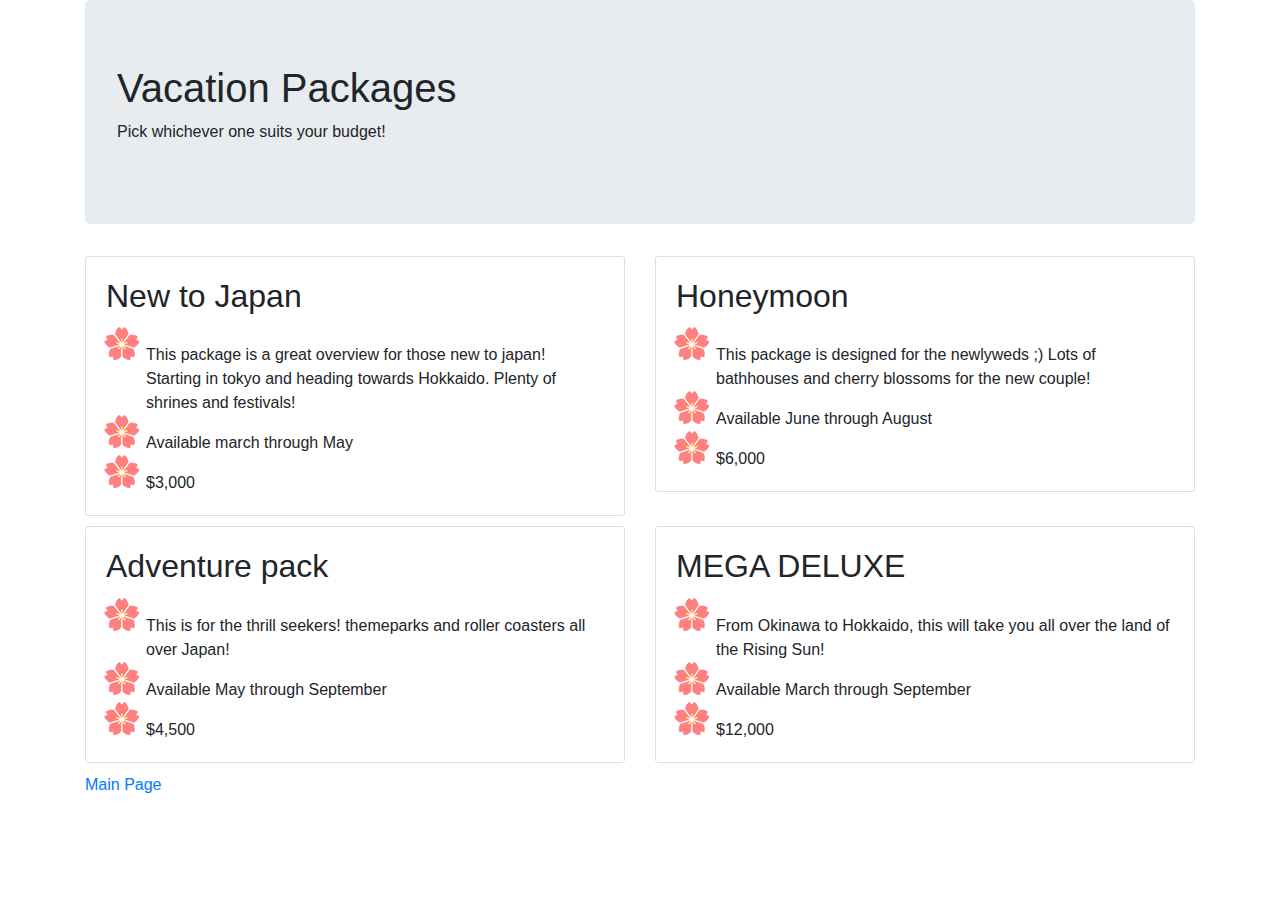
==== packages.html @ ab8a4d98 "add links between pages, package content, and image icons to packages" ====
<!DOCTYPE html>
<html lang="en">
<head>
  <link href="css/bootstrap.css" rel="stylesheet" type="text/css">
  <link href="css/styles.css" rel="stylesheet" type="text/css">
  <title>Vacation Packages</title>
</head>
<body>
  <div class="container">
    <div class="jumbotron">
      <h1>Vacation Packages</h1>
      <p>Pick whichever one suits your budget!</p>
    </div>
    <div class="row">
      <div class="col-6">
        <div class="card">
          <div class="card-body">
            <h2 class="card-title">New to Japan</h2>
            <ul class="card-text">
              <li>This package is a great overview for those new to japan! Starting in tokyo and heading towards Hokkaido. Plenty of shrines and festivals!</li>
              <li>Available march through May</li>
              <li>$3,000</li>
            </ul>
          </div>
        </div>  
      </div>
      <div class="col-6">
        <div class="card">
          <div class="card-body">
            <h2 class="card-title">Honeymoon</h2>
            <ul class="card-text">
              <li>This package is designed for the newlyweds ;) Lots of bathhouses and cherry blossoms for the new couple!</li>
              <li>Available June through August</li>
              <li>$6,000</li>
            </ul>
          </div>
        </div>  
      </div>
    </div>
    <div class="row">
      <div class="col-6">
        <div class="card">
          <div class="card-body">
            <h2 class="card-title">Adventure pack</h2>
            <ul class="card-text">
              <li>This is for the thrill seekers! themeparks and roller coasters all over Japan!</li>
              <li>Available May through September</li>
              <li>$4,500</li>
            </ul>
          </div>
        </div>  
      </div>
      <div class="col-6">
        <div class="card">
          <div class="card-body">
            <h2 class="card-title">MEGA DELUXE</h2>
            <ul class="card-text">
              <li>From Okinawa to Hokkaido, this will take you all over the land of the Rising Sun!</li>
              <li>Available March through September</li>
              <li>$12,000</li>
            </ul>
          </div>
        </div>  
      </div>
    </div>
    <p><a href="index.html">Main Page</a></p>
  </div>
</body>
</html>
---- css/styles.css ----
.card-image {
  float:right;
  width: 300px;
  margin-left: 5px;
  margin-bottom: 5px;
}


.bg-dark {
  color: white;
}

.card {
  margin-bottom: 10px;
}

ul {
  list-style-image: url("../img/blossom.png");
}
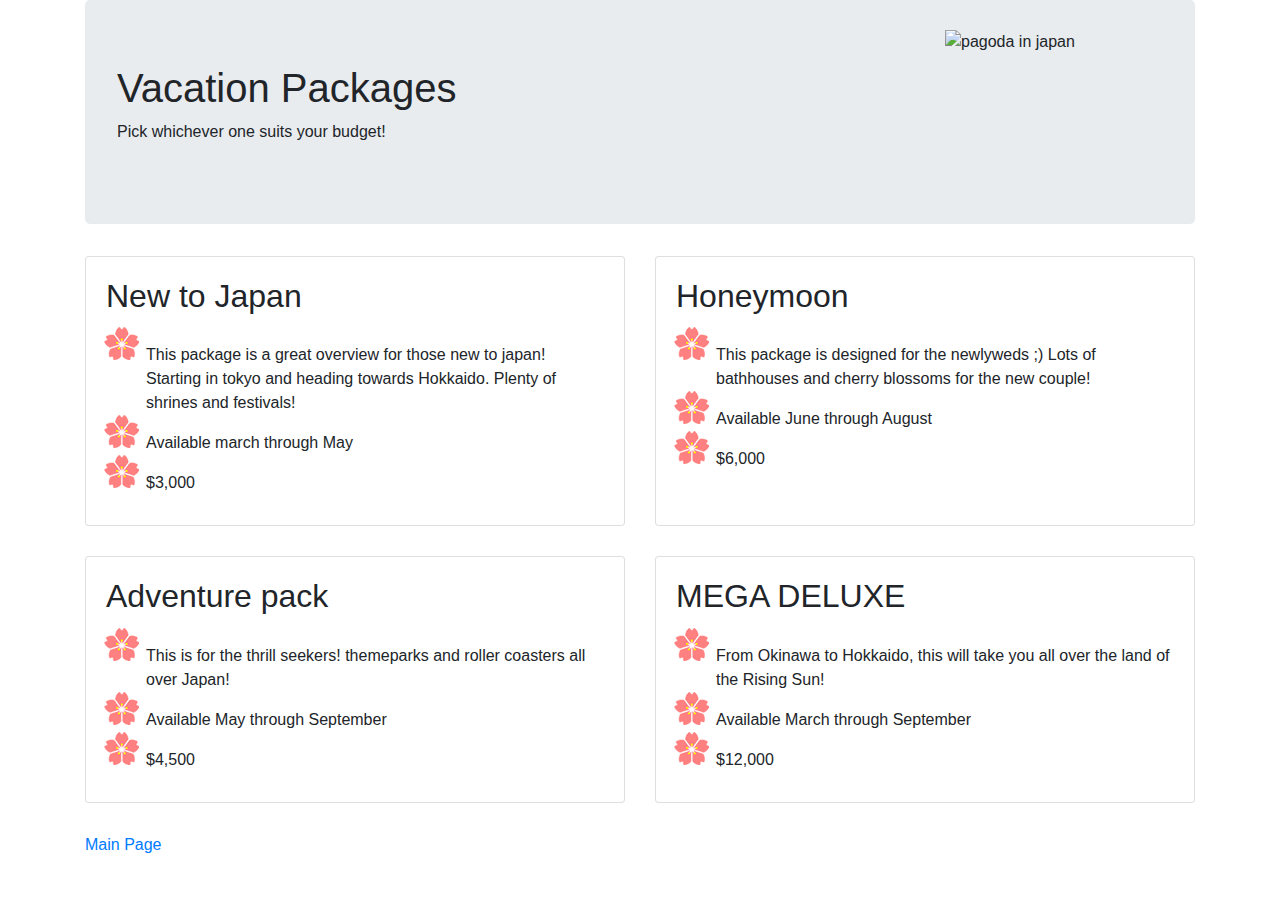
==== commit f0e2fbdd: "BUGFIX: recenter img in package header" ====
--- a/packages.html
+++ b/packages.html
@@ -7,12 +7,13 @@
 </head>
 <body>
   <div class="container">
+    <img class="vacation-image" src="https://www.state.gov/wp-content/uploads/2019/04/Japan-2107x1406.jpg" alt="pagoda in japan">
     <div class="jumbotron">
       <h1>Vacation Packages</h1>
       <p>Pick whichever one suits your budget!</p>
     </div>
     <div class="row">
-      <div class="col-6">
+      <div class="col-6 package">
         <div class="card">
           <div class="card-body">
             <h2 class="card-title">New to Japan</h2>
@@ -24,7 +25,7 @@
           </div>
         </div>  
       </div>
-      <div class="col-6">
+      <div class="col-6 package">
         <div class="card">
           <div class="card-body">
             <h2 class="card-title">Honeymoon</h2>
@@ -38,7 +39,7 @@
       </div>
     </div>
     <div class="row">
-      <div class="col-6">
+      <div class="col-6 package">
         <div class="card">
           <div class="card-body">
             <h2 class="card-title">Adventure pack</h2>
@@ -50,7 +51,7 @@
           </div>
         </div>  
       </div>
-      <div class="col-6">
+      <div class="col-6 package">
         <div class="card">
           <div class="card-body">
             <h2 class="card-title">MEGA DELUXE</h2>
--- a/css/styles.css
+++ b/css/styles.css
@@ -4,7 +4,12 @@
   margin-left: 5px;
   margin-bottom: 5px;
 }
-
+.vacation-image{
+  width: 250px;
+  float: right;
+  padding-right: 30px;
+  padding-top: 30px;
+}
 
 .bg-dark {
   color: white;
@@ -12,9 +17,13 @@
 
 .card {
   margin-bottom: 10px;
+  height: 100%;
 }
 
 ul {
   list-style-image: url("../img/blossom.png");
 }
 
+.package {
+  margin-bottom: 30px;
+}